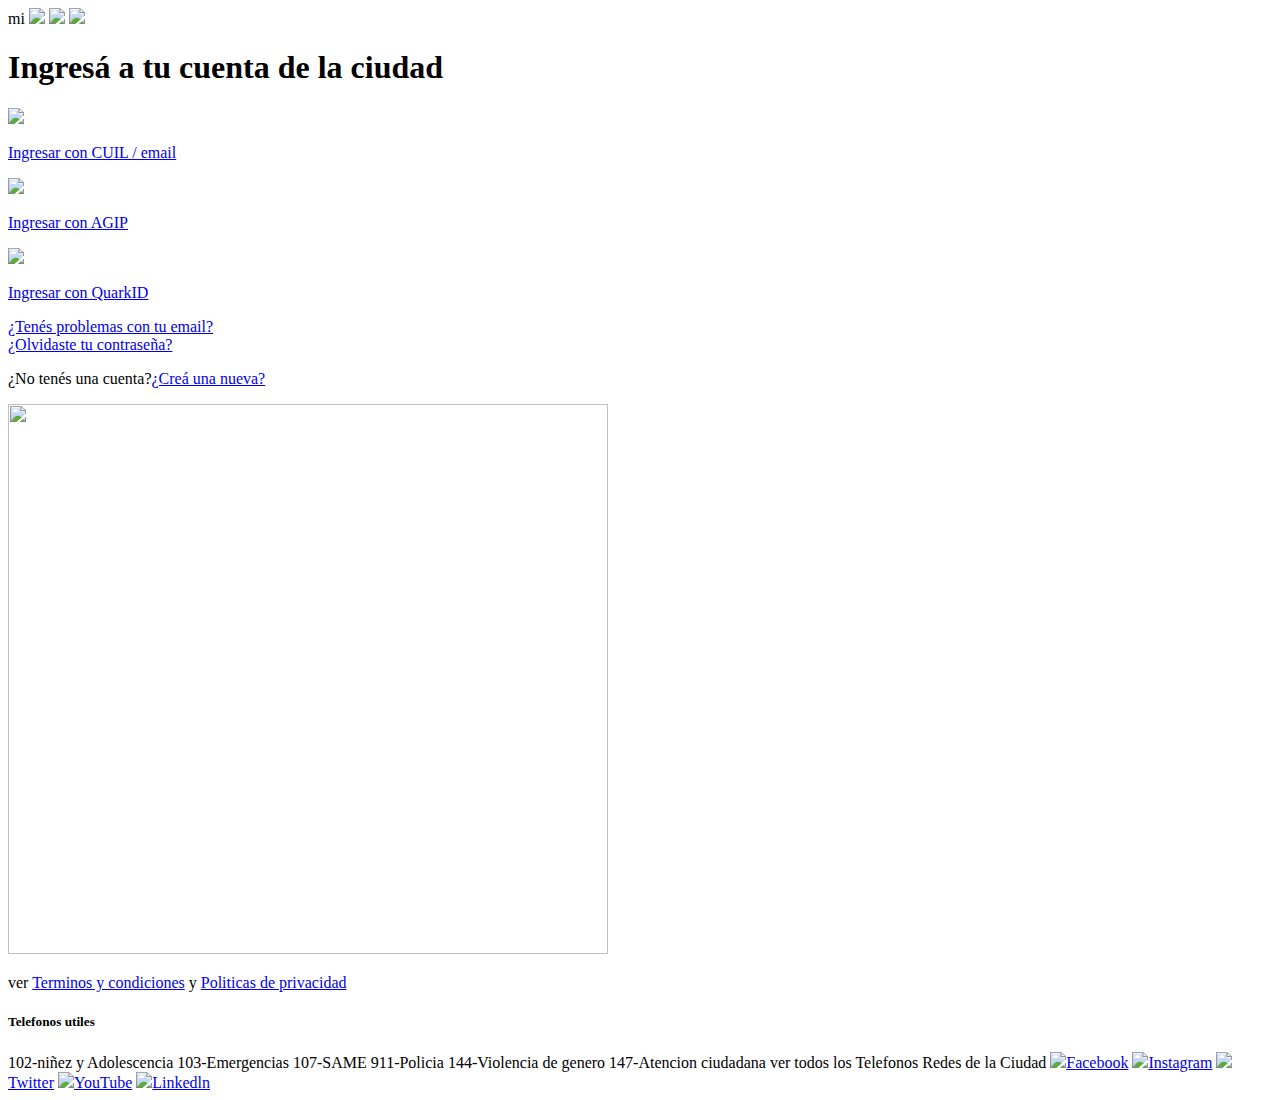
==== index.html @ c851949b "Create index.html" ====
<!DOCTYPE html>
<html lang="es">
<head>
    <meta charset="UTF-8">
    <meta name="viewport" content="width=device-width, initial-scale=1.0">
    <title>Document</title>
    <link rel="stylesheet" href="Cuenta/Styles.css">
</head>
<body>
    <header>
        <div class="logo__container">
            <span>mi</span>
            <img src="Cuenta/img/BA.jpg" class="logo"/>
            <img src="Cuenta/img/signo.jpg" class="mundo">
            <img src="Cuenta/img/mundo.jpg" class="mundo">
            
          </div>

    </header>
    <main>
        <div class="container" id="container1">
            <h1>Ingresá a tu cuenta de la ciudad</h1>
            <a href="login.html"><div class="box1"><span><img src="Cuenta/img/Sobre.jpg" width="35px"/></span>
                <p>Ingresar con CUIL / email</p></div></a>
            <a href="login_agip.html"><div class="box2"><span><img src="Cuenta/img/AGIP.jpg" width="30px"/></span>
                <p>Ingresar con AGIP</p></div></a>
            <a href="login_quarkus.html"><div class="box3"><span><img src="Cuenta/img/QuarKID.jpg" width="30px"/></span>
                <p>Ingresar con QuarkID</p></div></a>
             <p><a href="#">¿Tenés problemas con tu email?</a>
             <br>
            <a href="#">¿Olvidaste tu contraseña?</a></p>
            <div class="linea"></div>
            <p>¿No tenés una cuenta?<a href="#">¿Creá una nueva?</a></p>
         </div>

        <div class="container" id="container2">
            
            <img src="Cuenta/img/Obelisco.jpg " width=600px height="550px" />
        
        </div>
        <div class="container" id="container3"><p>ver <a href="#">Terminos y condiciones</a> y <a href="#">Politicas de privacidad</a></p></di>
    
</main>
    
    
<footer>
  <h5>Telefonos utiles</h5>  
  102-niñez y Adolescencia  103-Emergencias  107-SAME 911-Policia   144-Violencia de genero  147-Atencion ciudadana
  ver todos los Telefonos
  Redes de la Ciudad 
  <img src="Cuenta/img/Facebook.jpg"><a href="#">Facebook</a>
  <img src="Cuenta/img/Instagram.jpg"><a href="#">Instagram</a>
  <img src="Cuenta/img/Twitter.jpg"><a href="#">Twitter</a>
  <img src="Cuenta/img/Youtube.jpg"><a href="#">YouTube</a>
  <img src="Cuenta/img/Linlkedln.jpg"><a href="#">Linkedln</a>

</footer>
</body>
</html>
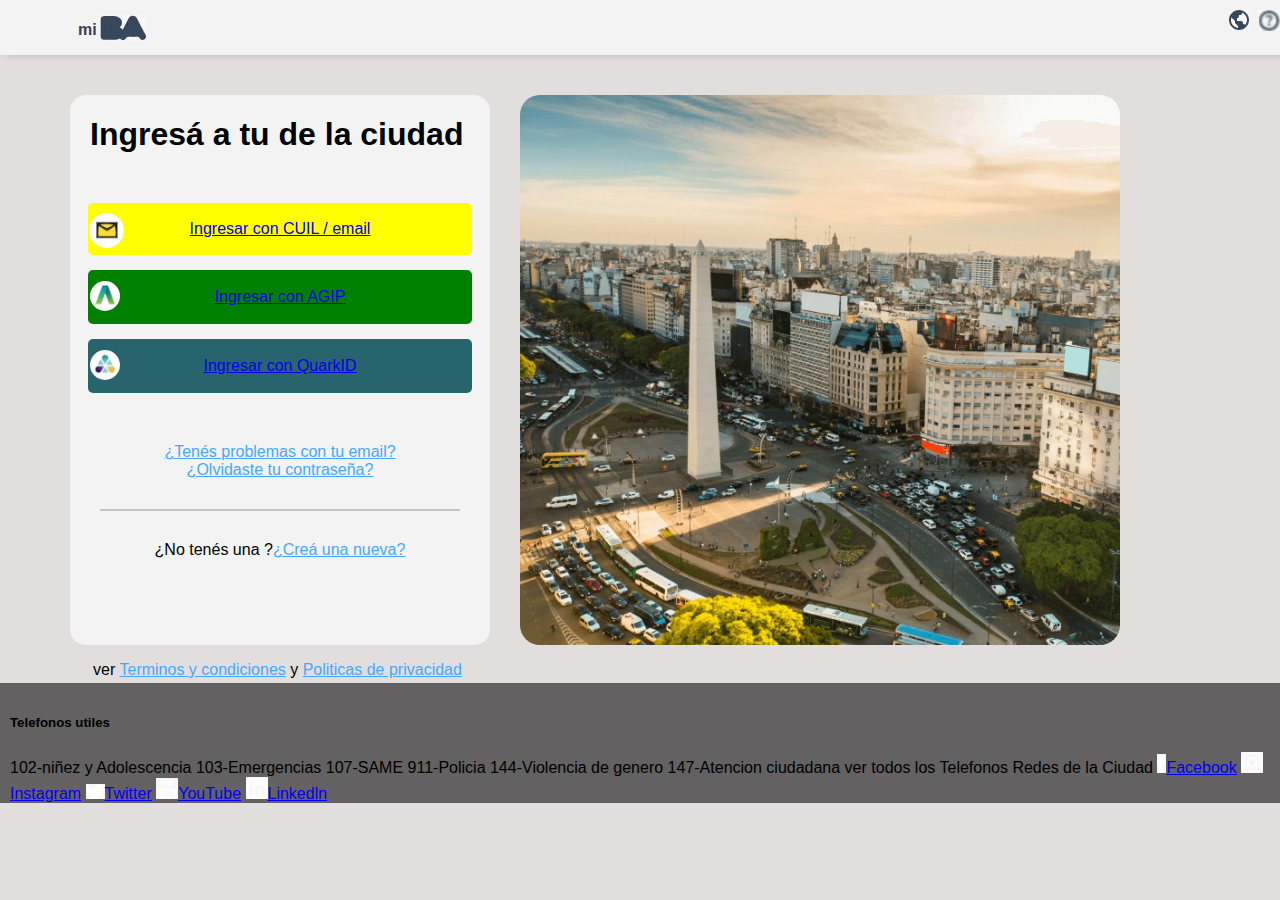
==== commit 86ec4fc9: "..." ====
--- a/index.html
+++ b/index.html
@@ -4,38 +4,38 @@
     <meta charset="UTF-8">
     <meta name="viewport" content="width=device-width, initial-scale=1.0">
     <title>Document</title>
-    <link rel="stylesheet" href="Cuenta/Styles.css">
+    <link rel="stylesheet" href="/Styles.css">
 </head>
 <body>
     <header>
         <div class="logo__container">
             <span>mi</span>
-            <img src="Cuenta/img/BA.jpg" class="logo"/>
-            <img src="Cuenta/img/signo.jpg" class="mundo">
-            <img src="Cuenta/img/mundo.jpg" class="mundo">
+            <img src="/img/BA.jpg" class="logo"/>
+            <img src="/img/signo.jpg" class="mundo">
+            <img src="/img/mundo.jpg" class="mundo">
             
           </div>
 
     </header>
     <main>
         <div class="container" id="container1">
-            <h1>Ingresá a tu cuenta de la ciudad</h1>
-            <a href="login.html"><div class="box1"><span><img src="Cuenta/img/Sobre.jpg" width="35px"/></span>
+            <h1>Ingresá a tu  de la ciudad</h1>
+            <a href="login.html"><div class="box1"><span><img src="/img/Sobre.jpg" width="35px"/></span>
                 <p>Ingresar con CUIL / email</p></div></a>
-            <a href="login_agip.html"><div class="box2"><span><img src="Cuenta/img/AGIP.jpg" width="30px"/></span>
+            <a href="login_agip.html"><div class="box2"><span><img src="/img/AGIP.jpg" width="30px"/></span>
                 <p>Ingresar con AGIP</p></div></a>
-            <a href="login_quarkus.html"><div class="box3"><span><img src="Cuenta/img/QuarKID.jpg" width="30px"/></span>
+            <a href="login_quarkus.html"><div class="box3"><span><img src="/img/QuarKID.jpg" width="30px"/></span>
                 <p>Ingresar con QuarkID</p></div></a>
              <p><a href="#">¿Tenés problemas con tu email?</a>
              <br>
             <a href="#">¿Olvidaste tu contraseña?</a></p>
             <div class="linea"></div>
-            <p>¿No tenés una cuenta?<a href="#">¿Creá una nueva?</a></p>
+            <p>¿No tenés una ?<a href="#">¿Creá una nueva?</a></p>
          </div>
 
         <div class="container" id="container2">
             
-            <img src="Cuenta/img/Obelisco.jpg " width=600px height="550px" />
+            <img src="/img/Obelisco.jpg " width=600px height="550px" />
         
         </div>
         <div class="container" id="container3"><p>ver <a href="#">Terminos y condiciones</a> y <a href="#">Politicas de privacidad</a></p></di>
@@ -48,12 +48,12 @@
   102-niñez y Adolescencia  103-Emergencias  107-SAME 911-Policia   144-Violencia de genero  147-Atencion ciudadana
   ver todos los Telefonos
   Redes de la Ciudad 
-  <img src="Cuenta/img/Facebook.jpg"><a href="#">Facebook</a>
-  <img src="Cuenta/img/Instagram.jpg"><a href="#">Instagram</a>
-  <img src="Cuenta/img/Twitter.jpg"><a href="#">Twitter</a>
-  <img src="Cuenta/img/Youtube.jpg"><a href="#">YouTube</a>
-  <img src="Cuenta/img/Linlkedln.jpg"><a href="#">Linkedln</a>
+  <img src="/img/Facebook.jpg"><a href="#">Facebook</a>
+  <img src="/img/Instagram.jpg"><a href="#">Instagram</a>
+  <img src="/img/Twitter.jpg"><a href="#">Twitter</a>
+  <img src="/img/Youtube.jpg"><a href="#">YouTube</a>
+  <img src="/img/Linlkedln.jpg"><a href="#">Linkedln</a>
 
 </footer>
 </body>
-</html>
+</html>--- a/Styles.css
+++ b/Styles.css
@@ -0,0 +1,177 @@
+body {
+    font-family: Arial, sans-serif;
+    margin: 0;
+    padding: 0;
+    background-color:rgb(226, 222, 222);
+    
+}
+.logo__container{
+width: 100%;
+padding: 10px;
+background-color: rgb(243, 243, 243);
+box-shadow:  0 1px 10px -5px gray;
+
+}
+.logo__container>span{
+color: rgb(60, 60, 82);
+    margin-left: 68px;
+    font-family: Arial, Helvetica, sans-serif ;
+    font-weight: 800;
+    margin-top: 11px;
+    position: absolute;
+}
+
+.logo{
+    position: relative;
+    margin-left: 90px;
+    margin-top: 5px;
+     
+}
+
+.mundo{
+    float: right;
+    margin-right: 10px;
+
+}
+
+
+
+main {
+    display: grid;
+    grid-template-columns: 1fr 3fr;
+    margin-top: 40px;
+    
+}
+
+
+.container {
+ text-align: center;   
+
+}
+
+h1{
+text-align: left;
+margin-left: 20px;
+}
+
+#container1 {
+    width: 420px;
+    height: 550px;
+    background-color: rgb(243, 243, 243);
+    border-radius: 16px;
+    margin-left: 70px;
+    margin-right: 15px;
+    
+}
+
+#container2>img{
+  border-radius: 20px;
+   
+}
+span>img{
+  border-radius: 20px;
+  display: flex;
+  margin-top: 9px;
+  position: absolute;
+    
+  
+}
+
+.box1{
+   
+    background-color: yellow;
+    margin-top: 50px;
+    margin-bottom: 15px;
+    margin-left: 18px;
+    margin-right: 18px;
+    border-radius: 5px;
+    padding: 1px;
+    position: relative;
+    text-decoration: none;
+
+}
+.box2{
+    
+    background-color: green;
+    margin-bottom: 15px;
+    margin-left: 18px;
+    margin-right: 18px;
+    border-radius: 5px;
+    padding: 2px;
+    position: relative;
+    text-decoration: none;
+    
+}
+.box3{
+    
+    background-color: rgb(40, 100, 110);
+    margin-bottom: 50px;
+    margin-left: 18px;
+    margin-right: 18px;
+    border-radius: 5px;
+    padding: 2px;
+    position: relative;
+    text-decoration: none;
+    
+    
+}
+ p>a{
+    color: rgb(71, 167, 252);
+    
+}
+ 
+ 
+.linea{
+    
+    border: 1px solid #c3c3c9;
+    width: auto;
+    margin: 30px ;
+     
+   
+
+}
+
+#container2 {
+    width: 600px;
+    height: 550px;
+    border-radius: 16px;
+    margin-right: 15px;
+    margin-left: 15px;
+    
+}
+#container3{
+    width: 120;
+    height: 30px;
+    margin-left: 50px;
+    margin-bottom: 8px;
+    
+
+
+    
+}
+
+footer {
+   width: 100%;
+   height: 100px;
+   background-color: rgb(99, 97, 97);
+   padding: 10px;
+   
+
+}
+/*login*/
+.form-register{
+
+    padding: 10px;
+    
+}
+/*agip*/
+.agip{
+    width: 300px;
+    height: 180px;
+    
+    align-items: center;
+    justify-content: center;
+    
+        
+    
+}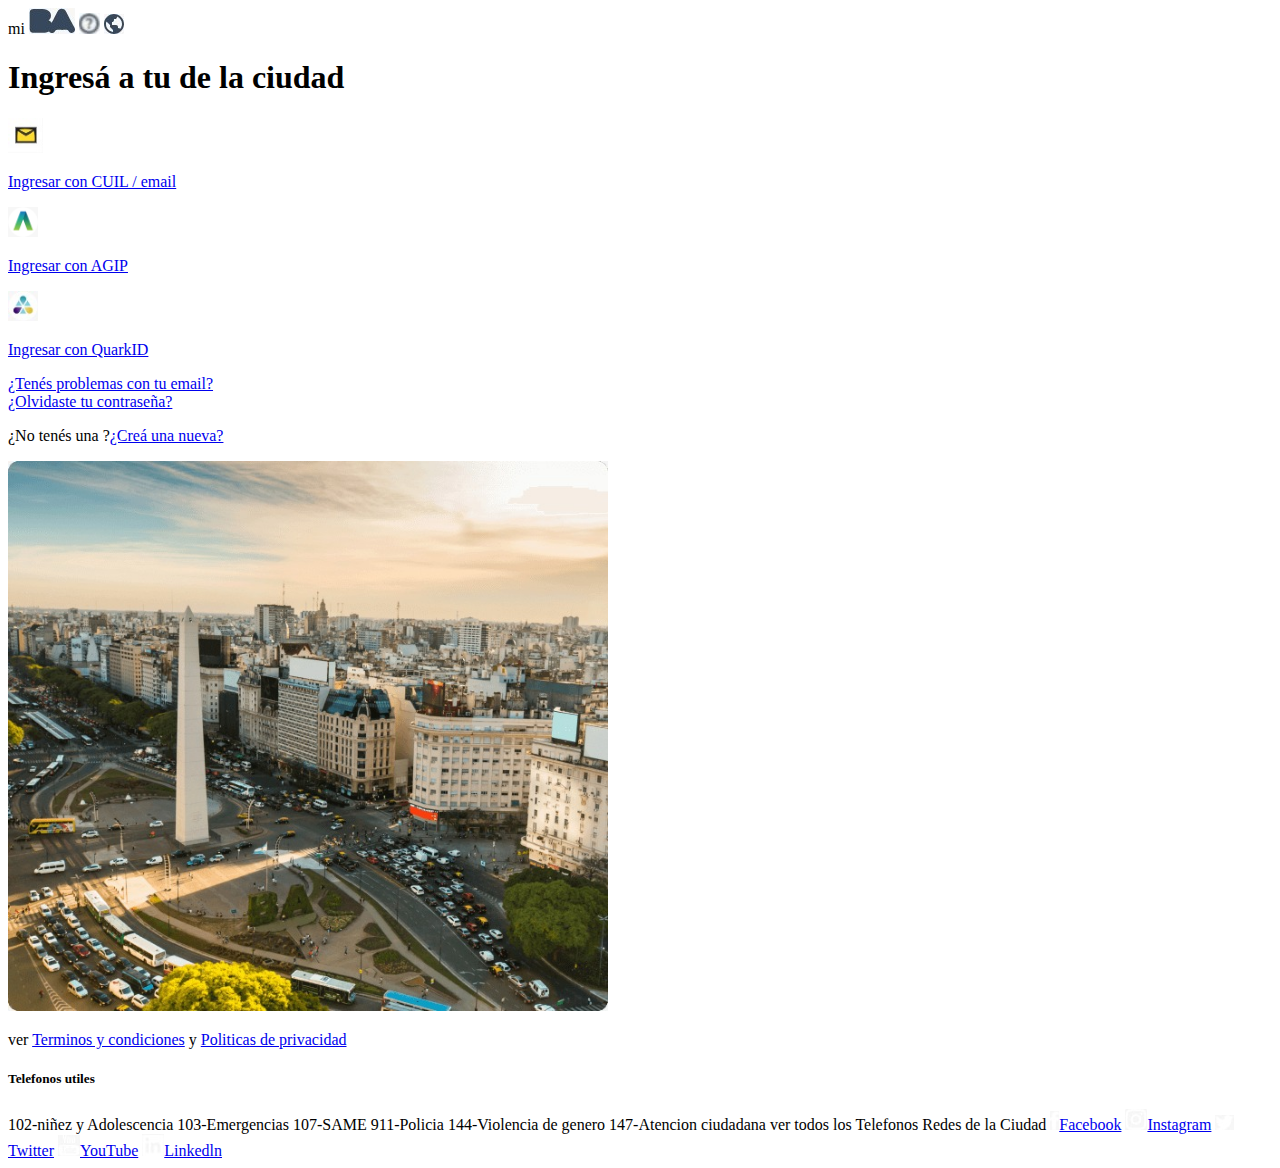
==== commit f6ad5a91: "..." ====
--- a/index.html
+++ b/index.html
@@ -4,15 +4,15 @@
     <meta charset="UTF-8">
     <meta name="viewport" content="width=device-width, initial-scale=1.0">
     <title>Document</title>
-    <link rel="stylesheet" href="/Styles.css">
+    <link rel="stylesheet" href="/BSAS/Styles.css">
 </head>
 <body>
     <header>
         <div class="logo__container">
             <span>mi</span>
-            <img src="/img/BA.jpg" class="logo"/>
-            <img src="/img/signo.jpg" class="mundo">
-            <img src="/img/mundo.jpg" class="mundo">
+            <img src="img/BA.jpg" class="logo"/>
+            <img src="img/signo.jpg" class="mundo">
+            <img src="img/mundo.jpg" class="mundo">
             
           </div>
 
@@ -20,11 +20,11 @@
     <main>
         <div class="container" id="container1">
             <h1>Ingresá a tu  de la ciudad</h1>
-            <a href="login.html"><div class="box1"><span><img src="/img/Sobre.jpg" width="35px"/></span>
+            <a href="login.html"><div class="box1"><span><img src="img/Sobre.jpg" width="35px"/></span>
                 <p>Ingresar con CUIL / email</p></div></a>
-            <a href="login_agip.html"><div class="box2"><span><img src="/img/AGIP.jpg" width="30px"/></span>
+            <a href="login_agip.html"><div class="box2"><span><img src="img/AGIP.jpg" width="30px"/></span>
                 <p>Ingresar con AGIP</p></div></a>
-            <a href="login_quarkus.html"><div class="box3"><span><img src="/img/QuarKID.jpg" width="30px"/></span>
+            <a href="login_quarkus.html"><div class="box3"><span><img src="img/QuarKID.jpg" width="30px"/></span>
                 <p>Ingresar con QuarkID</p></div></a>
              <p><a href="#">¿Tenés problemas con tu email?</a>
              <br>
@@ -35,7 +35,7 @@
 
         <div class="container" id="container2">
             
-            <img src="/img/Obelisco.jpg " width=600px height="550px" />
+            <img src="img/Obelisco.jpg " width=600px height="550px" />
         
         </div>
         <div class="container" id="container3"><p>ver <a href="#">Terminos y condiciones</a> y <a href="#">Politicas de privacidad</a></p></di>
@@ -48,11 +48,11 @@
   102-niñez y Adolescencia  103-Emergencias  107-SAME 911-Policia   144-Violencia de genero  147-Atencion ciudadana
   ver todos los Telefonos
   Redes de la Ciudad 
-  <img src="/img/Facebook.jpg"><a href="#">Facebook</a>
-  <img src="/img/Instagram.jpg"><a href="#">Instagram</a>
-  <img src="/img/Twitter.jpg"><a href="#">Twitter</a>
-  <img src="/img/Youtube.jpg"><a href="#">YouTube</a>
-  <img src="/img/Linlkedln.jpg"><a href="#">Linkedln</a>
+  <img src="img/Facebook.jpg"><a href="#">Facebook</a>
+  <img src="img/Instagram.jpg"><a href="#">Instagram</a>
+  <img src="img/Twitter.jpg"><a href="#">Twitter</a>
+  <img src="img/Youtube.jpg"><a href="#">YouTube</a>
+  <img src="img/Linlkedln.jpg"><a href="#">Linkedln</a>
 
 </footer>
 </body>
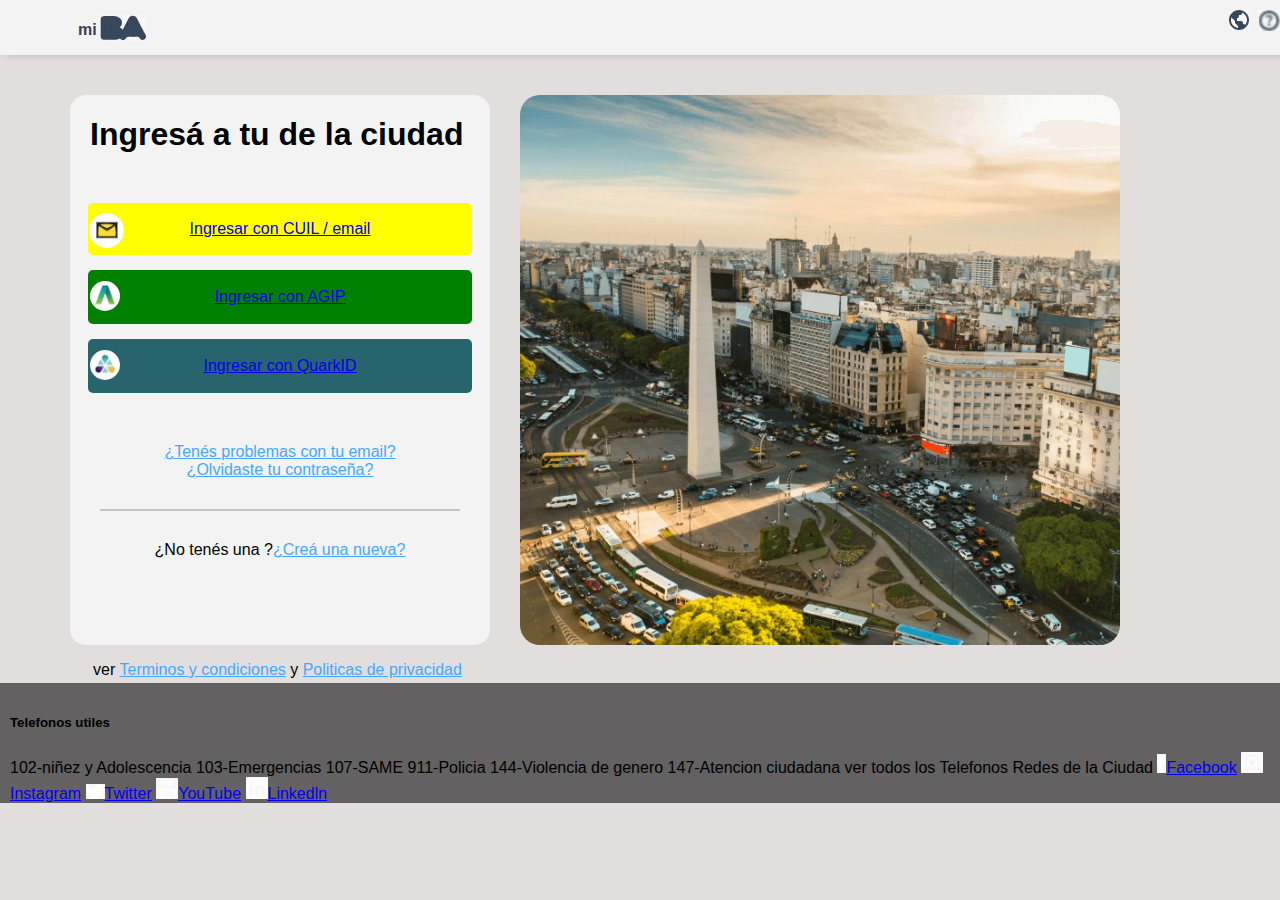
==== commit e81aa25e: "...." ====
--- a/index.html
+++ b/index.html
@@ -4,7 +4,7 @@
     <meta charset="UTF-8">
     <meta name="viewport" content="width=device-width, initial-scale=1.0">
     <title>Document</title>
-    <link rel="stylesheet" href="/BSAS/Styles.css">
+    <link rel="stylesheet" href="Styles.css">
 </head>
 <body>
     <header>
--- a/Styles.css
+++ b/Styles.css
@@ -0,0 +1,177 @@
+body {
+    font-family: Arial, sans-serif;
+    margin: 0;
+    padding: 0;
+    background-color:rgb(226, 222, 222);
+    
+}
+.logo__container{
+width: 100%;
+padding: 10px;
+background-color: rgb(243, 243, 243);
+box-shadow:  0 1px 10px -5px gray;
+
+}
+.logo__container>span{
+color: rgb(60, 60, 82);
+    margin-left: 68px;
+    font-family: Arial, Helvetica, sans-serif ;
+    font-weight: 800;
+    margin-top: 11px;
+    position: absolute;
+}
+
+.logo{
+    position: relative;
+    margin-left: 90px;
+    margin-top: 5px;
+     
+}
+
+.mundo{
+    float: right;
+    margin-right: 10px;
+
+}
+
+
+
+main {
+    display: grid;
+    grid-template-columns: 1fr 3fr;
+    margin-top: 40px;
+    
+}
+
+
+.container {
+ text-align: center;   
+
+}
+
+h1{
+text-align: left;
+margin-left: 20px;
+}
+
+#container1 {
+    width: 420px;
+    height: 550px;
+    background-color: rgb(243, 243, 243);
+    border-radius: 16px;
+    margin-left: 70px;
+    margin-right: 15px;
+    
+}
+
+#container2>img{
+  border-radius: 20px;
+   
+}
+span>img{
+  border-radius: 20px;
+  display: flex;
+  margin-top: 9px;
+  position: absolute;
+    
+  
+}
+
+.box1{
+   
+    background-color: yellow;
+    margin-top: 50px;
+    margin-bottom: 15px;
+    margin-left: 18px;
+    margin-right: 18px;
+    border-radius: 5px;
+    padding: 1px;
+    position: relative;
+    text-decoration: none;
+
+}
+.box2{
+    
+    background-color: green;
+    margin-bottom: 15px;
+    margin-left: 18px;
+    margin-right: 18px;
+    border-radius: 5px;
+    padding: 2px;
+    position: relative;
+    text-decoration: none;
+    
+}
+.box3{
+    
+    background-color: rgb(40, 100, 110);
+    margin-bottom: 50px;
+    margin-left: 18px;
+    margin-right: 18px;
+    border-radius: 5px;
+    padding: 2px;
+    position: relative;
+    text-decoration: none;
+    
+    
+}
+ p>a{
+    color: rgb(71, 167, 252);
+    
+}
+ 
+ 
+.linea{
+    
+    border: 1px solid #c3c3c9;
+    width: auto;
+    margin: 30px ;
+     
+   
+
+}
+
+#container2 {
+    width: 600px;
+    height: 550px;
+    border-radius: 16px;
+    margin-right: 15px;
+    margin-left: 15px;
+    
+}
+#container3{
+    width: 120;
+    height: 30px;
+    margin-left: 50px;
+    margin-bottom: 8px;
+    
+
+
+    
+}
+
+footer {
+   width: 100%;
+   height: 100px;
+   background-color: rgb(99, 97, 97);
+   padding: 10px;
+   
+
+}
+/*login*/
+.form-register{
+
+    padding: 10px;
+    
+}
+/*agip*/
+.agip{
+    width: 300px;
+    height: 180px;
+    
+    align-items: center;
+    justify-content: center;
+    
+        
+    
+}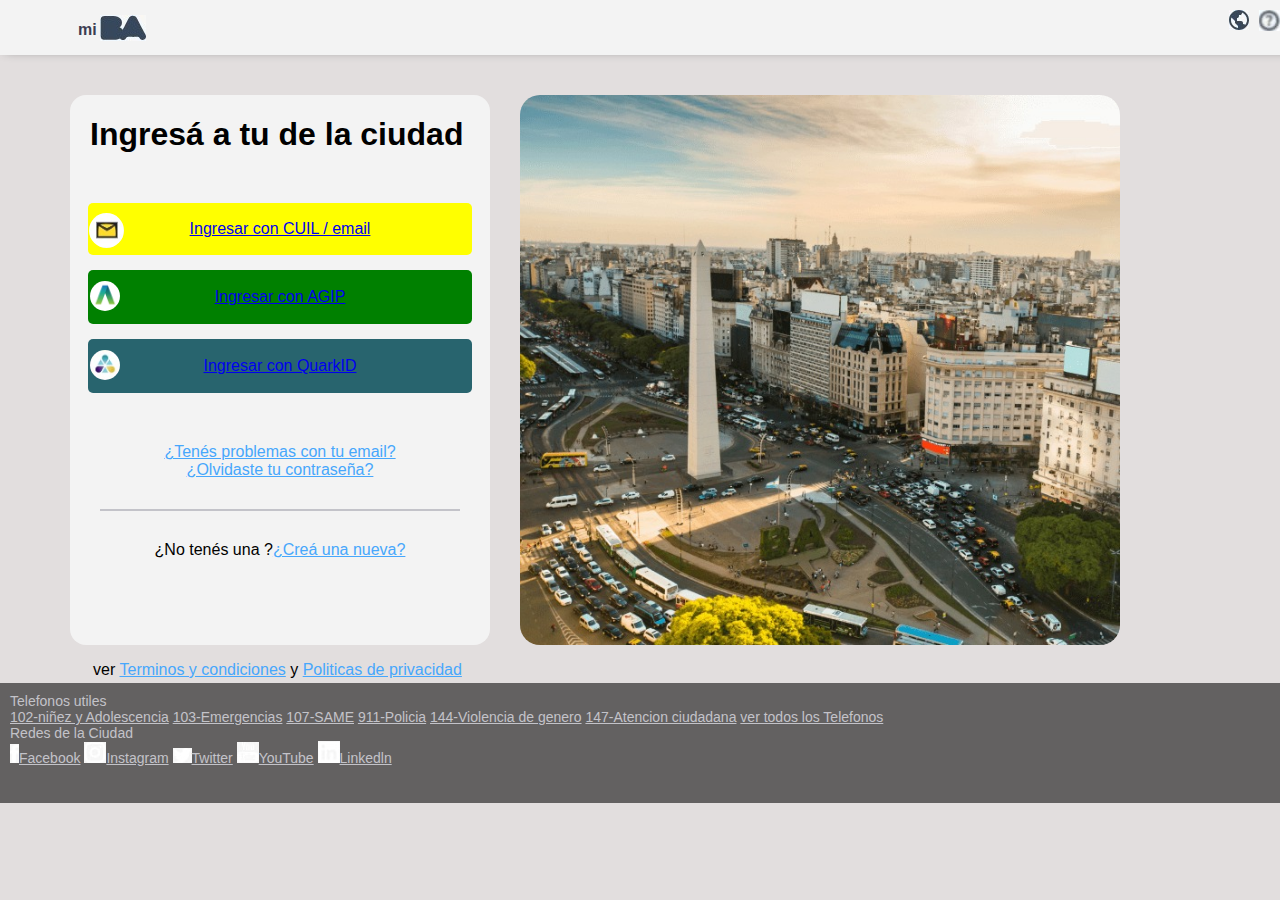
==== commit afafed9e: "...." ====
--- a/index.html
+++ b/index.html
@@ -44,15 +44,25 @@
     
     
 <footer>
-  <h5>Telefonos utiles</h5>  
-  102-niñez y Adolescencia  103-Emergencias  107-SAME 911-Policia   144-Violencia de genero  147-Atencion ciudadana
-  ver todos los Telefonos
+  <div class="Telefonos">Telefonos utiles 
+    <br>
+    <a href="Contactos.html" class="enlace">102-niñez y Adolescencia</a>
+    <a href="Contactos.html" class="enlace">103-Emergencias</a>
+    <a href="Contactos.html" class="enlace">107-SAME</a>
+    <a href="Contactos.html" class="enlace">911-Policia</a>
+    <a href="Contactos.html" class="enlace">144-Violencia de genero</a>
+    <a href="Contactos.html" class="enlace">147-Atencion ciudadana</a>
+    <a href="Contactos.html" class="enlace">ver todos los Telefonos</a>
+     
+<br>
   Redes de la Ciudad 
-  <img src="img/Facebook.jpg"><a href="#">Facebook</a>
-  <img src="img/Instagram.jpg"><a href="#">Instagram</a>
-  <img src="img/Twitter.jpg"><a href="#">Twitter</a>
-  <img src="img/Youtube.jpg"><a href="#">YouTube</a>
-  <img src="img/Linlkedln.jpg"><a href="#">Linkedln</a>
+  <br>
+  <img src="img/Facebook.jpg"><a href="#" class="enlace">Facebook</a>
+  <img src="img/Instagram.jpg"><a href="#" class="enlace">Instagram</a>
+  <img src="img/Twitter.jpg"><a href="#" class="enlace">Twitter</a>
+  <img src="img/Youtube.jpg"><a href="#" class="enlace">YouTube</a>
+  <img src="img/Linlkedln.jpg"><a href="#" class="enlace">Linkedln</a>
+</div>
 
 </footer>
 </body>
--- a/Styles.css
+++ b/Styles.css
@@ -41,6 +41,7 @@
     grid-template-columns: 1fr 3fr;
     margin-top: 40px;
     
+    
 }
 
 
@@ -61,6 +62,8 @@
     border-radius: 16px;
     margin-left: 70px;
     margin-right: 15px;
+   
+   
     
 }
 
@@ -87,9 +90,10 @@
     border-radius: 5px;
     padding: 1px;
     position: relative;
-    text-decoration: none;
-
-}
+ 
+
+}
+
 .box2{
     
     background-color: green;
@@ -99,7 +103,7 @@
     border-radius: 5px;
     padding: 2px;
     position: relative;
-    text-decoration: none;
+    
     
 }
 .box3{
@@ -111,9 +115,14 @@
     border-radius: 5px;
     padding: 2px;
     position: relative;
+    
+    
+    
+}
+.box1>a{
+    color: black;
     text-decoration: none;
-    
-    
+
 }
  p>a{
     color: rgb(71, 167, 252);
@@ -158,6 +167,20 @@
    
 
 }
+.enlace{
+    color: #c3c3c9;
+}
+    
+
+.Telefonos {
+    font-size: 14px;
+    color: #c3c3c9;
+    
+}
+footer img{
+  
+}
+
 /*login*/
 .form-register{
 
@@ -165,13 +188,63 @@
     
 }
 /*agip*/
-.agip{
-    width: 300px;
-    height: 180px;
-    
-    align-items: center;
-    justify-content: center;
-    
-        
-    
-}+
+    .contenedor1{
+        display: flex;
+        height: 100vh;
+        margin: 0;
+        align-items: center;
+        justify-content: center;
+        background-color: whitesmoke;
+    font-size: 15px;
+    
+    
+        
+    }
+    
+    .contenedor1 p{
+        margin-bottom: 5px;
+    
+    }
+    
+    .imagprincipal{
+        position: absolute;
+    }
+    
+    
+    .form-register1{
+    
+        position: relative;
+        margin-left: 300px;
+        margin-top: 10px;
+        
+        
+        
+        
+    }
+    
+    input{
+        border: 1 solid rgb(228, 224, 224);
+        border-radius: 5px;
+    
+    }
+    button{
+        width:80px;
+        padding: 3px;
+        color: white;
+        background-color: rgb(178, 233, 95);
+        border-radius: 5px;
+        border: 2 solid rgb(160, 215, 77);
+         border: none;
+    }
+    
+    .tex{
+        font-size: 10px;
+        margin-top: 5px;
+    }
+        
+            
+        
+    
+        
+    
